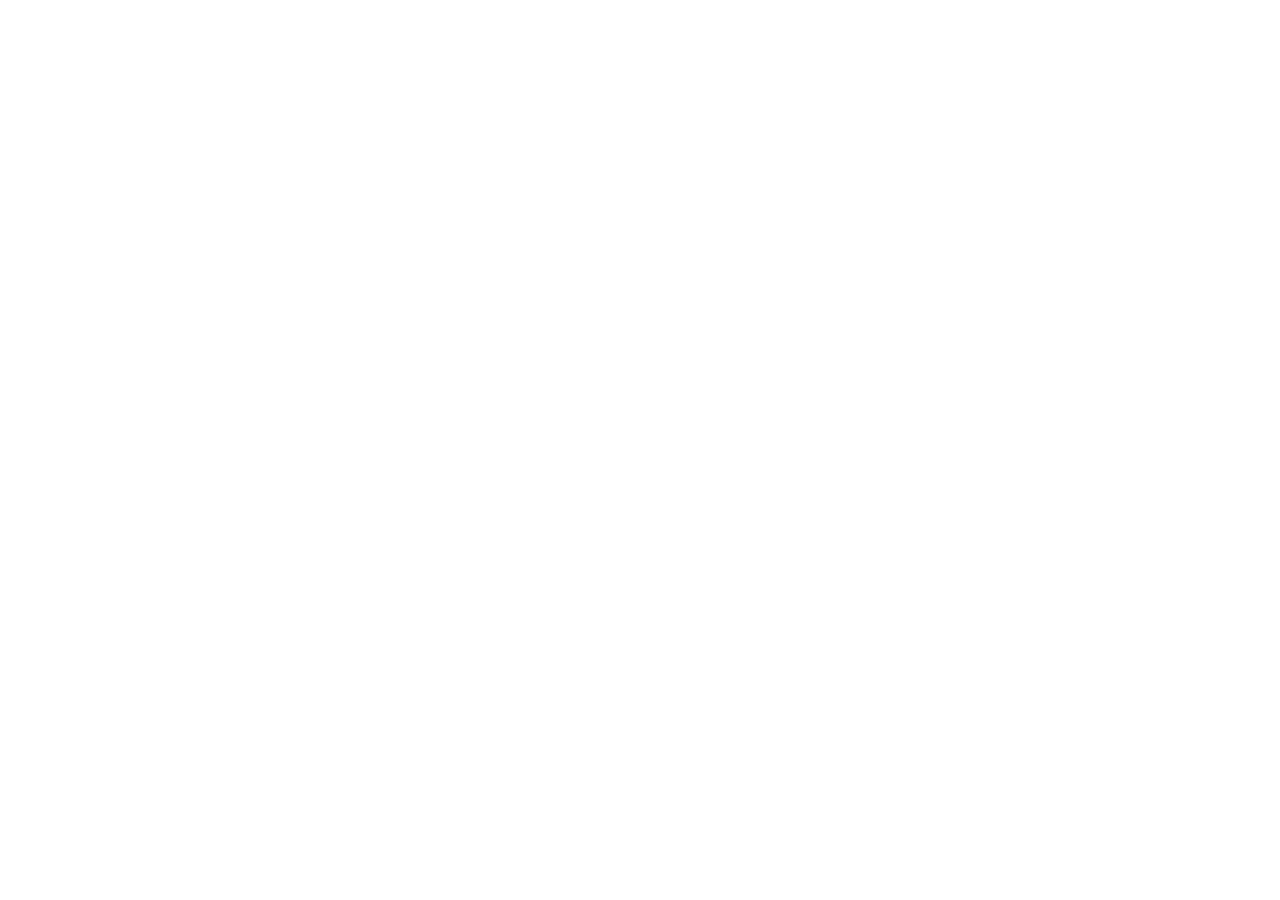
==== project/index.html @ e4382703 "Start project" ====
<!DOCTYPE html>
<html lang="pt-br">
<head>
    <meta charset="UTF-8">
    <meta name="viewport" content="width=device-width, initial-scale=1.0">
    <title>AV2 - Estruturas de Dados</title>
</head>
<body>
    
</body>
</html>
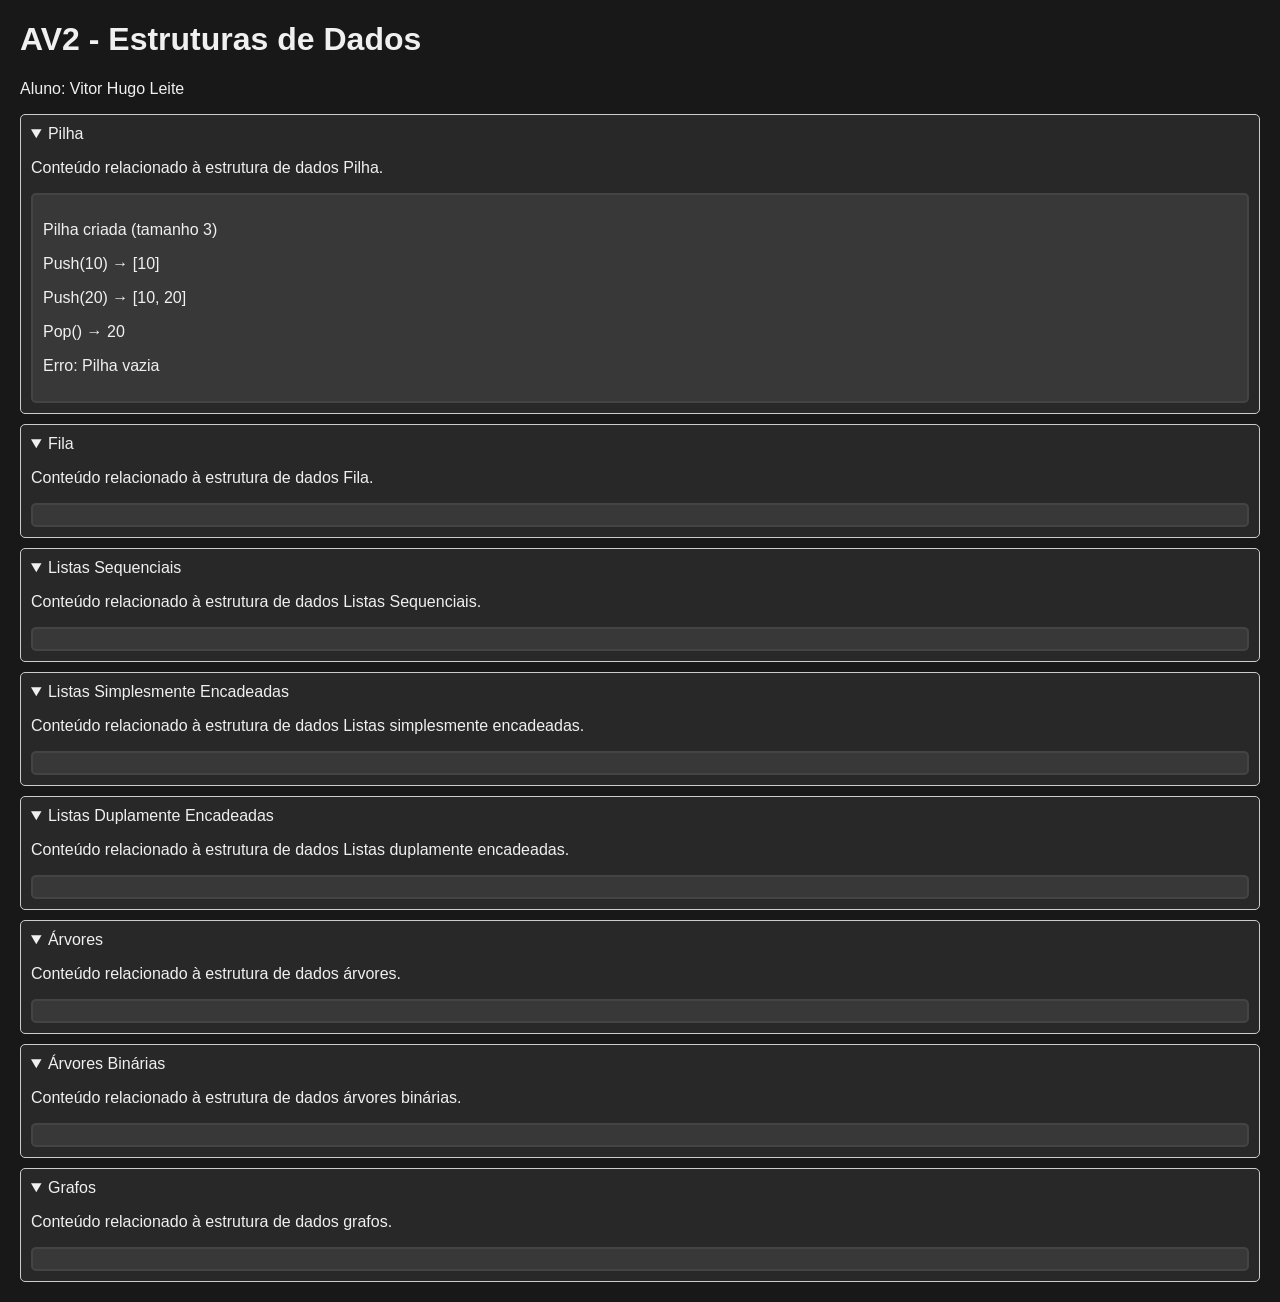
==== commit 619a9490: "Create class Pilha" ====
--- a/project/index.html
+++ b/project/index.html
@@ -4,8 +4,63 @@
     <meta charset="UTF-8">
     <meta name="viewport" content="width=device-width, initial-scale=1.0">
     <title>AV2 - Estruturas de Dados</title>
+
+    <script type="text/javascript" src="scripts/pilha.js"></script>
+    <link rel="stylesheet" href="css/main.css">
+
 </head>
 <body>
     
+    <h1>AV2 - Estruturas de Dados</h1>
+    <p>Aluno: Vitor Hugo Leite</p>  
+
+    <details open>
+        <summary>Pilha</summary>
+        <p>Conteúdo relacionado à estrutura de dados Pilha.</p>
+        <div id="content-pilha" class="content-text"></div>
+    </details>
+
+    <details open>
+        <summary>Fila</summary>
+        <p>Conteúdo relacionado à estrutura de dados Fila.</p>
+        <div id="content-fila" class="content-text"></div>
+    </details>
+
+    <details open>
+        <summary>Listas Sequenciais</summary>
+        <p>Conteúdo relacionado à estrutura de dados Listas Sequenciais.</p>
+        <div id="content-listas-sequenciais" class="content-text"></div>
+    </details>
+
+    <details open>
+        <summary>Listas Simplesmente Encadeadas</summary>
+        <p>Conteúdo relacionado à estrutura de dados Listas simplesmente encadeadas.</p>
+        <div id="content-listas-simplesmente-encadeadas" class="content-text"></div>
+    </details>
+
+    <details open>
+        <summary>Listas Duplamente Encadeadas</summary>
+        <p>Conteúdo relacionado à estrutura de dados Listas duplamente encadeadas.</p>
+        <div id="content-listas-duplamente-encadeadas" class="content-text"></div>
+    </details>
+
+    <details open>
+        <summary>Árvores</summary>
+        <p>Conteúdo relacionado à estrutura de dados árvores.</p>
+        <div id="content-árvores" class="content-text"></div>
+    </details>
+
+    <details open>
+        <summary>Árvores Binárias</summary>
+        <p>Conteúdo relacionado à estrutura de dados árvores binárias.</p>
+        <div id="content-árvores-binárias" class="content-text"></div>
+    </details>
+
+    <details open>
+        <summary>Grafos</summary>
+        <p>Conteúdo relacionado à estrutura de dados grafos.</p>
+        <div id="content-grafos" class="content-text"></div>
+    </details>
+
 </body>
 </html>
--- a/project/css/main.css
+++ b/project/css/main.css
@@ -0,0 +1,22 @@
+body {
+    font-family: Arial, sans-serif;
+    margin: 20px;
+    background-color: #181818;
+    color: #f0f0f0;
+}
+
+details {
+    margin: 10px 0;
+    padding: 10px;
+    border: 1px solid #ccc;
+    background-color: #282828;
+    border-radius: 5px;
+}
+
+.content-text {
+    margin-top: 10px;
+    padding: 10px;
+    background-color: #383838;
+    border-radius: 5px;
+    border: 2px solid #444;
+}
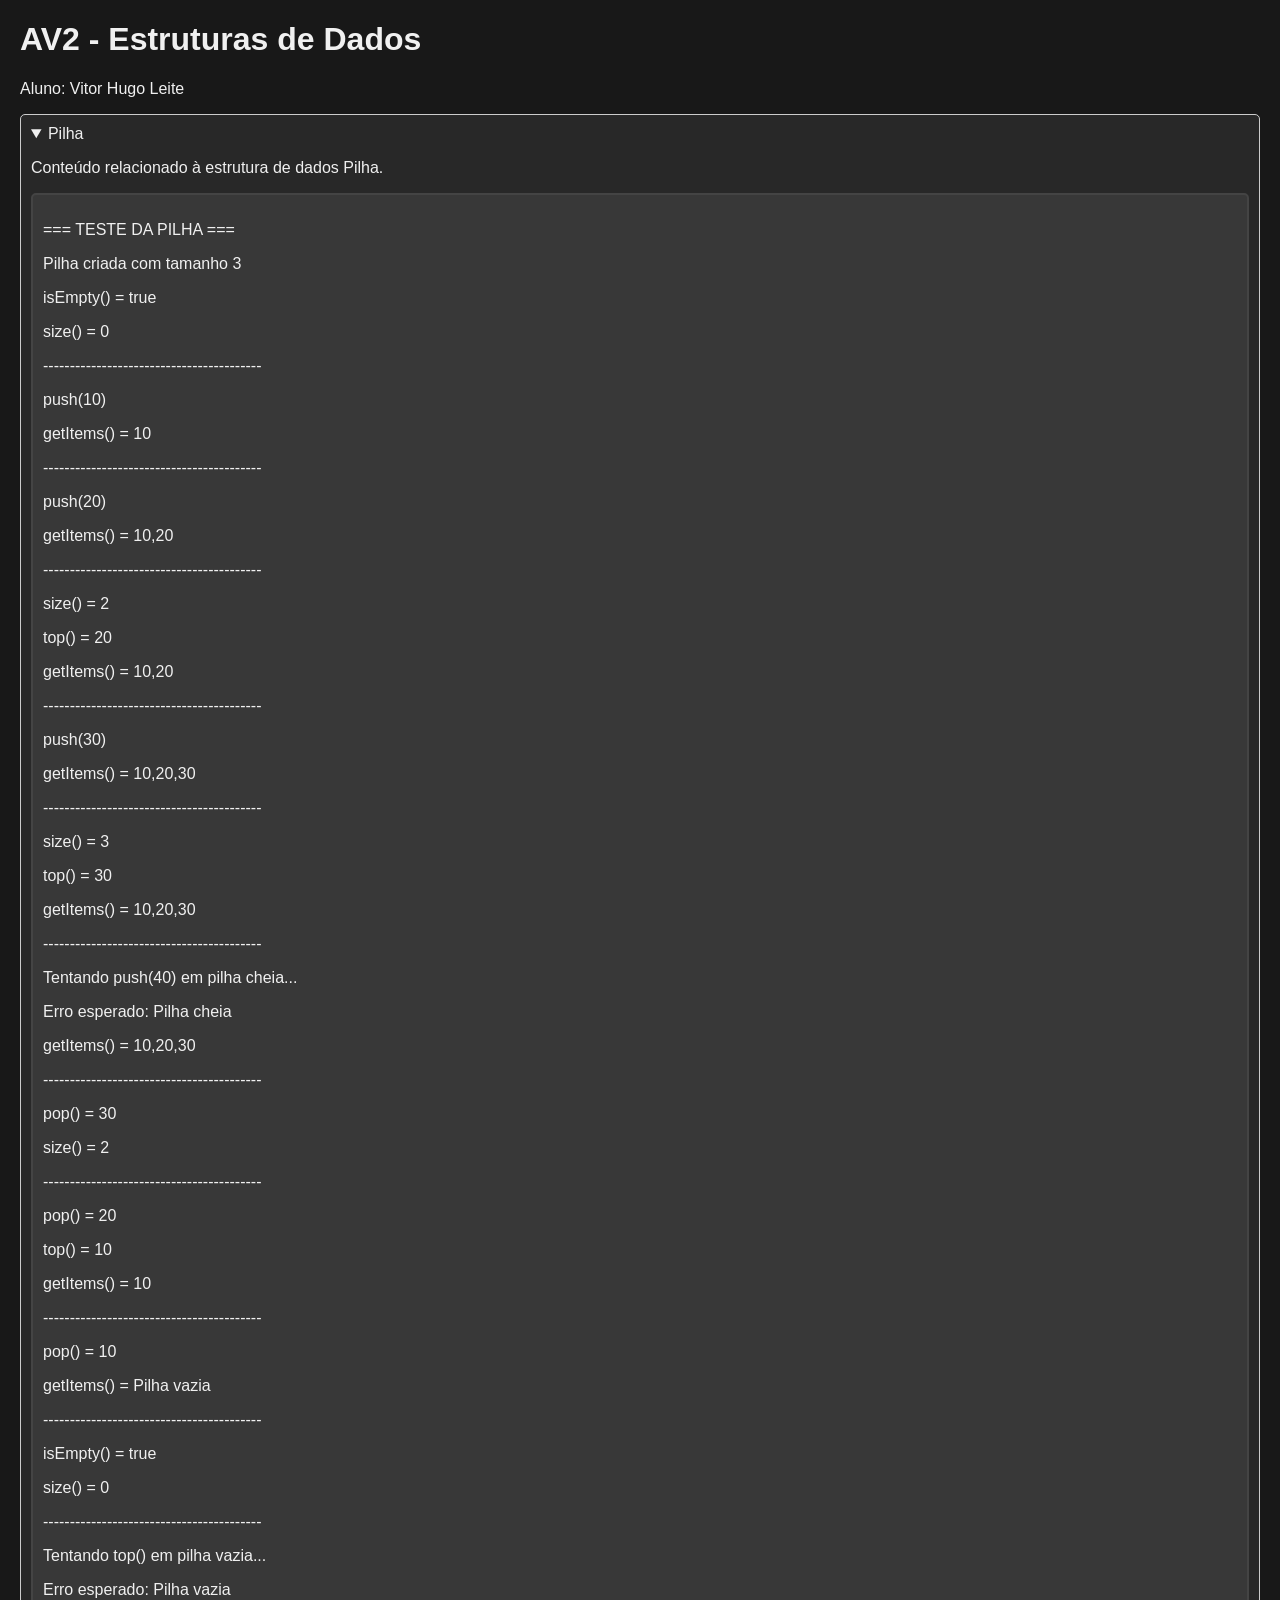
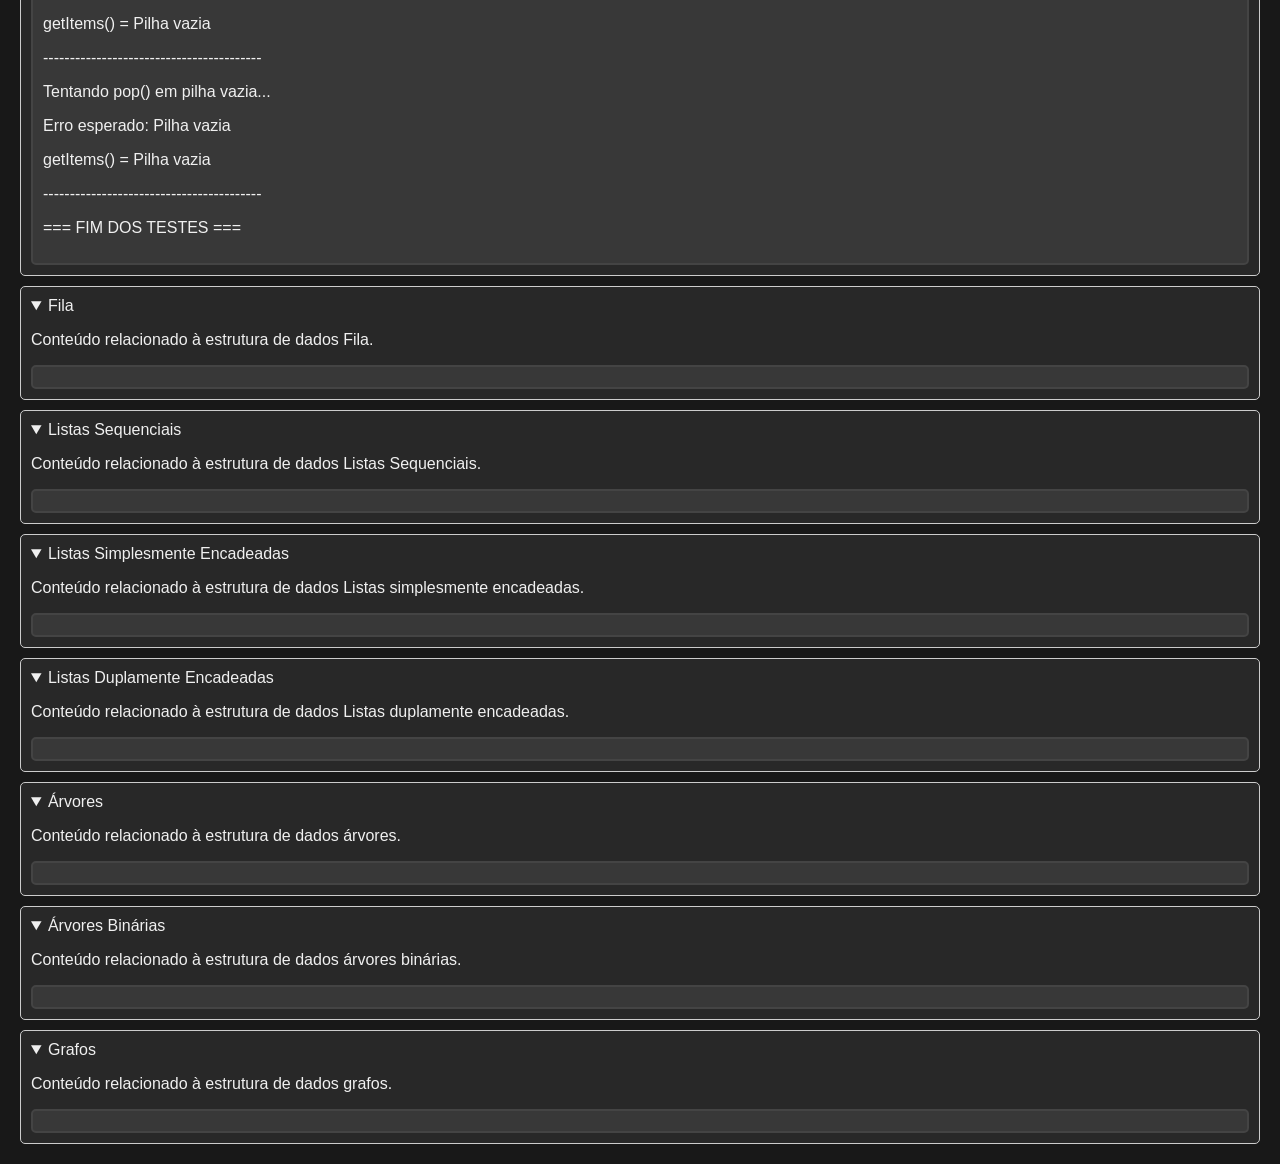
==== commit 4c94011a: "Update pilha.js and index.html" ====
--- a/project/index.html
+++ b/project/index.html
@@ -63,4 +63,11 @@
     </details>
 
 </body>
+
+    <script>
+        window.onload = () => {
+            mainpilha();
+        };
+    </script>
+
 </html>
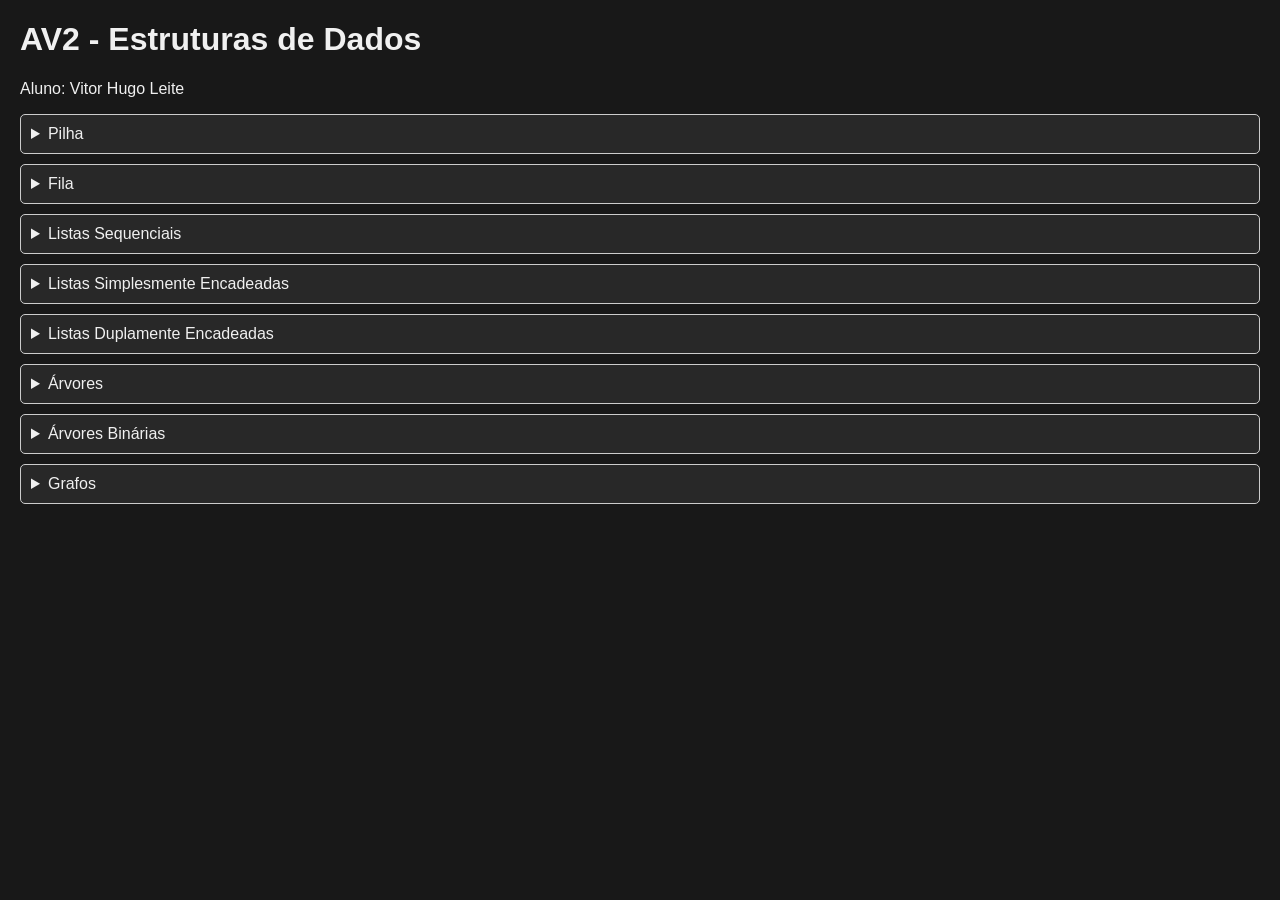
==== commit 8198c79a: "Updade project" ====
--- a/project/index.html
+++ b/project/index.html
@@ -5,7 +5,10 @@
     <meta name="viewport" content="width=device-width, initial-scale=1.0">
     <title>AV2 - Estruturas de Dados</title>
 
+    <script type="text/javascript" src="scripts/utils.js"></script>
     <script type="text/javascript" src="scripts/pilha.js"></script>
+    <script type="text/javascript" src="scripts/fila.js"></script>
+    <script type="text/javascript" src="scripts/listas_sequenciais.js"></script>
     <link rel="stylesheet" href="css/main.css">
 
 </head>
@@ -14,49 +17,49 @@
     <h1>AV2 - Estruturas de Dados</h1>
     <p>Aluno: Vitor Hugo Leite</p>  
 
-    <details open>
+    <details id="pilha-section">
         <summary>Pilha</summary>
         <p>Conteúdo relacionado à estrutura de dados Pilha.</p>
         <div id="content-pilha" class="content-text"></div>
     </details>
 
-    <details open>
+    <details id="fila-section">
         <summary>Fila</summary>
         <p>Conteúdo relacionado à estrutura de dados Fila.</p>
         <div id="content-fila" class="content-text"></div>
     </details>
 
-    <details open>
+    <details id="listas-sequenciais-section">
         <summary>Listas Sequenciais</summary>
         <p>Conteúdo relacionado à estrutura de dados Listas Sequenciais.</p>
         <div id="content-listas-sequenciais" class="content-text"></div>
     </details>
 
-    <details open>
+    <details id="listas-simplesmente-encadeadas-section">
         <summary>Listas Simplesmente Encadeadas</summary>
         <p>Conteúdo relacionado à estrutura de dados Listas simplesmente encadeadas.</p>
         <div id="content-listas-simplesmente-encadeadas" class="content-text"></div>
     </details>
 
-    <details open>
+    <details id="listas-duplamente-encadeadas-section">
         <summary>Listas Duplamente Encadeadas</summary>
         <p>Conteúdo relacionado à estrutura de dados Listas duplamente encadeadas.</p>
         <div id="content-listas-duplamente-encadeadas" class="content-text"></div>
     </details>
 
-    <details open>
+    <details id="árvores-section">
         <summary>Árvores</summary>
         <p>Conteúdo relacionado à estrutura de dados árvores.</p>
         <div id="content-árvores" class="content-text"></div>
     </details>
 
-    <details open>
+    <details id="árvores-binárias-section">
         <summary>Árvores Binárias</summary>
         <p>Conteúdo relacionado à estrutura de dados árvores binárias.</p>
         <div id="content-árvores-binárias" class="content-text"></div>
     </details>
 
-    <details open>
+    <details id="grafos-section">
         <summary>Grafos</summary>
         <p>Conteúdo relacionado à estrutura de dados grafos.</p>
         <div id="content-grafos" class="content-text"></div>
@@ -67,6 +70,12 @@
     <script>
         window.onload = () => {
             mainpilha();
+            mainfila();
+           /*
+           Validar estrutura com Everton na sexta-feira, dia 12/06/2026
+           mainlistasSequenciais();
+           */
+          
         };
     </script>
 
